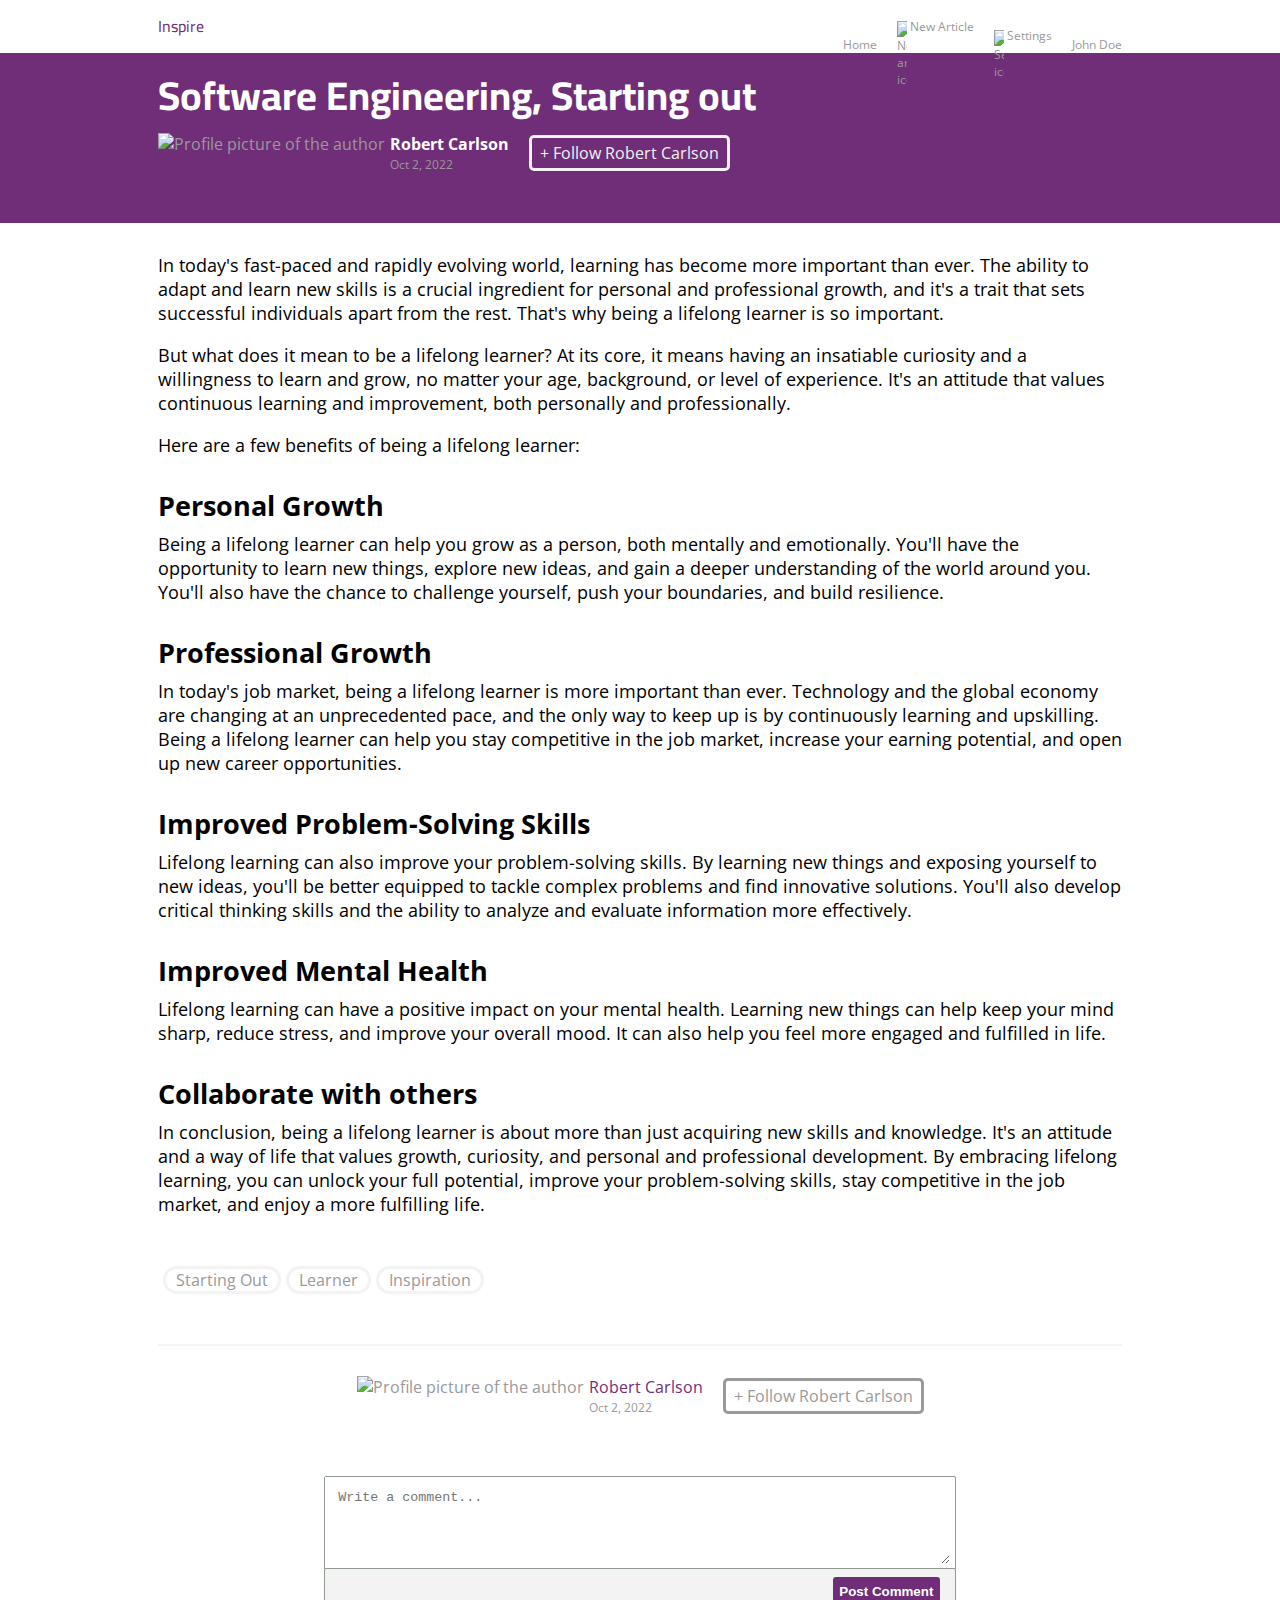
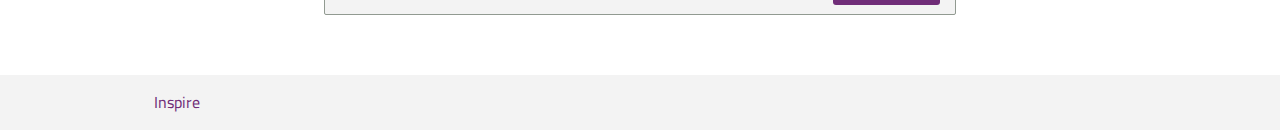
==== articles/life-long-learner.html @ 61011156 "Created life-long-learner.html" ====
<!DOCTYPE html>
<html lang="en">
  <head>
    <meta charset="UTF-8" />
    <meta name="viewport" content="width=device-width, initial-scale=1.0" />
    <meta http-equiv="X-UA-Compatible" content="ie=edge" />
    <title>Becoming a lifelong learner from step one!</title>
    <link rel="stylesheet" href="/index.css" />
    <link
      rel="stylesheet"
      href="https://fonts.googleapis.com/css?family=Open+Sans"
    />
    <link
      rel="stylesheet"
      href="https://fonts.googleapis.com/css2?family=Cairo:wght@900&display=swap"
    />
    <script src="/index.js"></script>
  </head>
  <body>
    <header>
      <nav>
        <ul>
          <li class="inspire-logo">
            <div class="nav-bar-logo-margin media-container">Inspire</div>
          </li>
        </ul>
        <ul class="nav-bar-links">
          <li>
            <a href="/index.html" class="media-container"> Home</a>
          </li>
          <li>
            <a href="/new-article.html"
              ><img
                src="https://iconmonstr.com/wp-content/g/gd/makefg.php?i=../releases/preview/2012/png/iconmonstr-edit-5.png&r=153&g=153&b=153"
                alt="New article icon"
                class="navbar-icon media-container"
              />New Article</a
            >
          </li>
          <li>
            <a href="/settings.html">
              <img
                src="https://iconmonstr.com/wp-content/g/gd/makefg.php?i=../releases/preview/2012/png/iconmonstr-gear-1.png&r=153&g=153&b=153"
                alt="Settings icon"
                class="navbar-icon media-container"
              />Settings</a
            >
          </li>
          <li><a href="">John Doe</a></li>
        </ul>
      </nav>
    </header>
    <main>
      <div class="article-banner media-container">
        <h1 class="article-banner-name" style="margin-bottom: 0px;">
          Software Engineering, Starting out
        </h1>
        <div class="banner-lower-table">
          <div class="author-date author-date-grid BUser">
            <img
              src="https://i.ibb.co/jWC8z4n/iconmonstr-user-circle-thin-240.png"
              alt="Profile picture of the author"
              class="author-picture"
              style="padding-right: 5px;"
            />
            <div
              class="author-date-grid-author article-author-name"
              style="padding-top: 0px; padding-bottom: 0px;"
            >
              Robert Carlson
            </div>
            <div
              class="author-date-grid-date article-author-date"
              style="padding-top: 0px; padding-bottom: 0px;"
            >
              Oct 2, 2022
            </div>
          </div>
          <div class="follow">
            + Follow Robert Carlson
          </div>
        </div>
        <br />
      </div>
      <div class="main-article">
        <article>
          <p>
            In today's fast-paced and rapidly evolving world, learning has
            become more important than ever. The ability to adapt and learn new
            skills is a crucial ingredient for personal and professional growth,
            and it's a trait that sets successful individuals apart from the
            rest. That's why being a lifelong learner is so important.
          </p>
          <p>
            But what does it mean to be a lifelong learner? At its core, it
            means having an insatiable curiosity and a willingness to learn and
            grow, no matter your age, background, or level of experience. It's
            an attitude that values continuous learning and improvement, both
            personally and professionally.
          </p>
          <p>
            Here are a few benefits of being a lifelong learner:
          </p>
          <h2>Personal Growth</h2>
          <p>
            Being a lifelong learner can help you grow as a person, both
            mentally and emotionally. You'll have the opportunity to learn new
            things, explore new ideas, and gain a deeper understanding of the
            world around you. You'll also have the chance to challenge yourself,
            push your boundaries, and build resilience.
          </p>
          <h2>Professional Growth</h2>
          <p>
            In today's job market, being a lifelong learner is more important
            than ever. Technology and the global economy are changing at an
            unprecedented pace, and the only way to keep up is by continuously
            learning and upskilling. Being a lifelong learner can help you stay
            competitive in the job market, increase your earning potential, and
            open up new career opportunities.
          </p>
          <h2>Improved Problem-Solving Skills</h2>
          <p>
            Lifelong learning can also improve your problem-solving skills. By
            learning new things and exposing yourself to new ideas, you'll be
            better equipped to tackle complex problems and find innovative
            solutions. You'll also develop critical thinking skills and the
            ability to analyze and evaluate information more effectively.
          </p>
          <h2>Improved Mental Health</h2>
          <p>
            Lifelong learning can have a positive impact on your mental health.
            Learning new things can help keep your mind sharp, reduce stress,
            and improve your overall mood. It can also help you feel more
            engaged and fulfilled in life.
          </p>
          <h2>Collaborate with others</h2>
          <p>
            In conclusion, being a lifelong learner is about more than just
            acquiring new skills and knowledge. It's an attitude and a way of
            life that values growth, curiosity, and personal and professional
            development. By embracing lifelong learning, you can unlock your
            full potential, improve your problem-solving skills, stay
            competitive in the job market, and enjoy a more fulfilling life.
            <br />
          </p>
        </article>
      </div>
      <ul class="article-tags-flex article-full-tags">
        <li class="article-tags">Starting Out</li>
        <li class="article-tags">Learner</li>
        <li class="article-tags">Inspiration</li>
      </ul>
      <hr />
      <div class="after-article-date-follow">
        <div class="banner-lower-table after-article-table">
          <div class="author-date author-date-grid BUser">
            <img
              src="https://i.ibb.co/jWC8z4n/iconmonstr-user-circle-thin-240.png"
              alt="Profile picture of the author"
              class="author-picture"
              style="padding-right: 5px;"
            />
            <div
              class="author-date-grid-author"
              style="padding-top: 0px; padding-bottom: 0px;"
            >
              Robert Carlson
            </div>
            <div
              class="author-date-grid-date article-author-date"
              style="padding-top: 0px; padding-bottom: 0px;"
            >
              Oct 2, 2022
            </div>
          </div>
          <div class="follow" id="grid-color-fix-follow">
            <div class="text-color-correction">
              + Follow Robert Carlson
            </div>
          </div>
        </div>
      </div>
      <form id="inputform">
        <div class="article-comment-form-grid">
          <div class="article-comment-form">
            <label for="comment"></label>
            <textarea
              id="comment"
              name="comment"
              rows="4"
              placeholder="Write a comment..."
            ></textarea>
          </div>
          <div class="article-comment-form-post">
            <input
              type="submit"
              id="comment-post-button"
              value="Post Comment"
            />
          </div>
        </div>
      </form>
    </main>
    <footer>
      <ul class="inspire-logo-footer-flex">
        <li class="inspire-logo-footer">
          <div class="article-footer-margin">Inspire</div>
        </li>
      </ul>
    </footer>
  </body>
</html>
---- index.css ----
body {
  font-family: "Open Sans";
}
.media-container {
  max-width: 576px;
  margin: 0 auto;
}
@media (min-width: 768px) {
  .media-container {
    max-width: 720px;
  }
}
@media (min-width: 992px) {
  .media-container {
    max-width: 940px;
  }
}
@media (min-width: 1200px) {
  .media-container {
    max-width: 1140px;
  }
}
header {
  margin: -10px -10px 0px -10px;
}
#active-link {
  color: #373a3c;
  font-weight: bold;
}
nav ul {
  list-style: none; /*Bullet points*/
  padding: 0;
  margin: 0;
  display: flex;
  flex-flow: row wrap;
  align-items: center;
  height: 55px;
  max-height: 55px;
}
nav a {
  text-decoration: none;
  text-align: center;
  display: block;
  padding: 20px 10px 20px 10px;
  width: max-content;
  color: #999999;
  max-height: 55px;
}
nav [href] {
  height: 15px;
}
nav li {
  flex: 1 1 0;
}
nav {
  display: flex;
  justify-content: space-between;
  font-size: 12px;
}
.nav-bar-links {
  margin-right: 150px;
}
.default-nav-bar-spacing {
  margin-left: 41px;
  margin-right: 31px;
}
.navbar-icon {
  width: 10px;
  padding-top: 3px;
  padding-right: 3px;
  float: left;
}
.banner {
  background-color: #702d78;
  color: white;
  text-align: center;
  height: 170px;
  max-height: 170px;
  display: flex;
  flex-direction: column;
  margin-left: -10px;
  margin-right: -10px;
  margin: 0px -10px 30px -10px;
}
.banner-name {
  font-family: "Cairo";
  font-size: 50px;
  margin-top: 20px;
  margin-bottom: -30px;
}
.banner-slogin {
  font-size: 20px;
  margin-top: 20px;
}
.inspire-logo {
  font-family: "Cairo";
  color: #702d78;
  font-size: 16px;
}
.global-feed {
  grid-area: GFeed;
  color: #702d78;
  border-bottom: solid;
  border-width: 2px;
  border-color: #f3f3f3;
  display: flex;
}
.global-feed-selected {
  /*justify-self: start;*/
  flex-wrap: wrap;
  border-bottom: solid;
  border-width: 2px;
  border-color: #702d78;
  margin: -10px;
  margin-bottom: -12px;
}
.popular-tags {
  grid-area: PTags;
  min-width: 300px;
  max-width: 300px;
  margin-left: 30px;
}
.ptag-bg {
  background-color: #f3f3f3;
  color: #373a3c;
  font-weight: bold;
  margin-right: -15px;
}
.popular-tags-flex {
  display: flex;
  flex-flow: row wrap;
  list-style: none;
  padding: 0;
  margin: 0;
  margin-right: -15px;
  padding-bottom: 15px;
  padding-left: 10px;
}
.popular-tags-flex-tags {
  font-weight: normal;
  height: auto;
  padding: 1px 10px 1px 10px;
  margin: 0px;
  background-color: #919a91;
  border-style: solid;
  border-radius: 20px;
  border-color: #f3f3f3;
  color: white;
}
.author-date {
  grid-area: AuthDate;
  color: #999999;
  margin-left: -10px;
}
.author-date-grid {
  display: grid;
  grid-template-areas:
    "GridPic GridAuth"
    "GridPic GridDate";
  justify-items: start;
  justify-content: start;
}
.author-date-grid-author {
  color: #702d78;
  grid-area: GridAuth;
}
.author-date-grid-date {
  color: #999999;
  grid-area: GridDate;
  font-size: 12px;
}
.author-picture {
  height: 40px;
  width: auto;
  float: left;
  grid-area: GridPic;
  align-self: center;
}
.likes {
  grid-area: Likes;
  text-align: end;
  align-self: center;
  justify-self: end;
  color: #702d78;
  border-style: solid;
  border-width: 2px;
  border-radius: 5px;
  border-color: #702d78;
  max-width: 60px;
}
.likes-heart {
  margin-bottom: -2px;
  width: 16px;
}
.article-title {
  grid-area: ArtTitle;
  font-size: 20px;
  font-weight: bold;
  color: #373a3c;
  margin-bottom: -20px;
  margin-left: -10px;
}
.article-body {
  grid-area: ArtBody;
  color: #999999;
  margin-left: -10px;
}
.read-more {
  grid-area: ReadMore;
  color: #999999;
  display: flex;
  justify-content: left;
  align-items: center;
  margin-bottom: -20px;
  margin-left: -10px;
}
.article-title [href] {
  text-decoration: none;
  color: #373a3c;
}
.article-tags-flex {
  grid-area: ArtTags;
  list-style: none;
  padding: 0;
  margin: 0;
  display: flex;
  flex-flow: row nowrap;
  justify-content: flex-end;
  margin-bottom: -20px;
}
.article-tags {
  text-align: right;
  color: #999999;
  margin: 20px 0px 20px 5px;
  padding-left: 10px;
  padding-right: 10px;
  width: max-content;
  border-style: solid;
  border-radius: 20px;
  border-color: #f3f3f3;
}
.main-grid-container {
  display: grid;
  grid-template-areas:
    "GFeed GFeed GFeed GFeed PTags PTags"
    "AuthDate AuthDate Likes Likes PTags PTags"
    "ArtTitle ArtTitle ArtTitle ArtTitle PTags PTags"
    "ArtBody ArtBody ArtBody ArtBody PTags PTags"
    "ReadMore ReadMore ArtTags ArtTags PTags PTags";
  gap: 3px;
  padding: 3px;
  margin-right: 30px;
  margin-left: 30px;
}
.main-grid-container div {
  padding: 10px;
}
.inspire-logo-footer-flex {
  list-style: none; /*Bullet points*/
  padding: 0;
  margin: 0px -10px -10px -10px;
  display: flex;
  flex-flow: row wrap;
  align-items: center;
  height: 55px;
  max-height: 55px;
  background-color: #f3f3f3;
}
.inspire-logo-footer {
  font-family: "Cairo";
  color: #702d78;
  font-size: 16px;
  margin-left: 41px;
}
.read-more [href]:hover {
  color: #702d78;
}
.read-more [href] {
  text-decoration: none;
  color: #999999;
}
.nav-bar-logo-margin {
  margin-left: 160px;
}
.article-banner {
  background-color: #702d78;
  color: white;
  display: flex;
  flex-direction: column;
  margin-left: -10px;
  margin-right: -10px;
  padding-left: 160px;
  padding-right: 160px;
  height: 170px;
  max-height: 170px;
}
.article-banner-name {
  display: grid;
  font-family: "Cairo";
  font-size: 40px;
  margin-top: 5px;
  justify-content: start;
}
.article-author-name {
  color: white;
  font-size: 16px;
  font-weight: bold;
}
.article-author-date {
  font-size: 12px;
}
.follow {
  grid-area: FollowUser;
  justify-self: center;
  align-self: center;
  color: #f3f3f3;
  border-style: solid;
  border-color: #f3f3f3;
  border-radius: 5px;
  padding: 0.25em 0.5em 0.25em 0.5em;
}
.BUser {
  grid-area: BUser;
  margin-left: 0px;
}
.banner-lower-table {
  display: grid;
  justify-content: start;
  grid-template-areas: "BUser FollowUser";
  gap: 20px;
}
.main-article {
  font-size: 18px;
  margin: 30px 150px 30px 150px;
}
h2 {
  margin-bottom: -10px;
  margin-top: 30px;
}
.article-full-tags {
  justify-content: flex-start;
  margin-left: -5px;
  font-size: 16px;
  margin: 30px 150px 30px 150px;
}
hr {
  height: 2px;
  background-color: #f3f3f3;
  border: none;
  margin: 0px 150px 0px 150px;
}
.after-article-date-follow {
  margin-top: 30px;
  margin-bottom: 30px;
}
.after-article-table {
  justify-content: center;
}
.grid-auth {
  color: #702d78;
  grid-area: GridAuth;
  font-size: 16px;
  font-weight: bold;
}
.text-color-correction {
  color: #999999;
}
#grid-color-fix-follow {
  border-color: #999999;
}
.article-comment-form-grid {
  display: grid;
  margin: 60px auto 60px auto;
  width: 50%;
  gap: 0px;
}
.article-comment-form {
  color: #999999;
  border: 1px solid #919a91;
  border-radius: 2px;
}
#comment {
  padding: 1em;
  width: 95%;
  border: none;
  outline: none;
}
.article-comment-form-post {
  justify-content: end;
  display: grid;
  height: 45px;
  align-items: center;
  background-color: #f3f3f3;
  padding-right: 15px;
  border: 1px solid #919a91;
  border-radius: 2px;
  margin-top: -2px;
}
#post-button,
#comment-post-button,
#article-post-button {
  padding: 0.5em;
  background-color: #702d78;
  color: white;
  border: none;
  border-radius: 3px;
  font-weight: bold;
}
#settings-post-button {
  padding: 0.75em;
  background-color: #702d78;
  color: white;
  border: none;
  border-radius: 3px;
  font-weight: bold;
}
#article-post-button {
  padding: 1em 1.5em 1em 1.5em;
  background-color: #702d78;
  color: white;
  border: none;
  border-radius: 3px;
  font-weight: bold;
}
#post-button:hover,
#comment-post-button:hover,
#article-post-button:hover,
#settings-post-button:hover {
  background-color: #5a0066;
}

.article-footer-margin {
  margin-left: 115px;
}

h3 {
  font-size: 30px;
}
.new-article-heading {
  text-align: center;
}
.new-article-grid-structure-centering {
  display: grid;
  margin: auto;
  width: 70%;
}
.new-settings-grid-structure-centering {
  display: grid;
  margin: auto;
  width: 30%;
}
.new-grid-structure {
  width: 100%;
  display: grid;
  margin: auto;
}
.centering {
  display: grid;
}
.indiv-styles {
  display: grid;
  padding: 0.5em;
  margin-bottom: 20px;
  border: solid;
  border-color: #919a91;
  border-width: 1px;
  border-radius: 3px;
}
.settings {
  margin-bottom: 10px;
}
.settings-hr {
  width: 100%;
  margin: 0px 0px 10px 0px;
}
#logout-button {
  background-color: white;
  border-color: red;
  color: red;
}
#article-title {
  font-size: 18px;
  padding-left: 1em;
}
#new-publish-div {
  justify-content: flex-end;
}
#new-publish-div #post-button {
  padding: 1em;
}
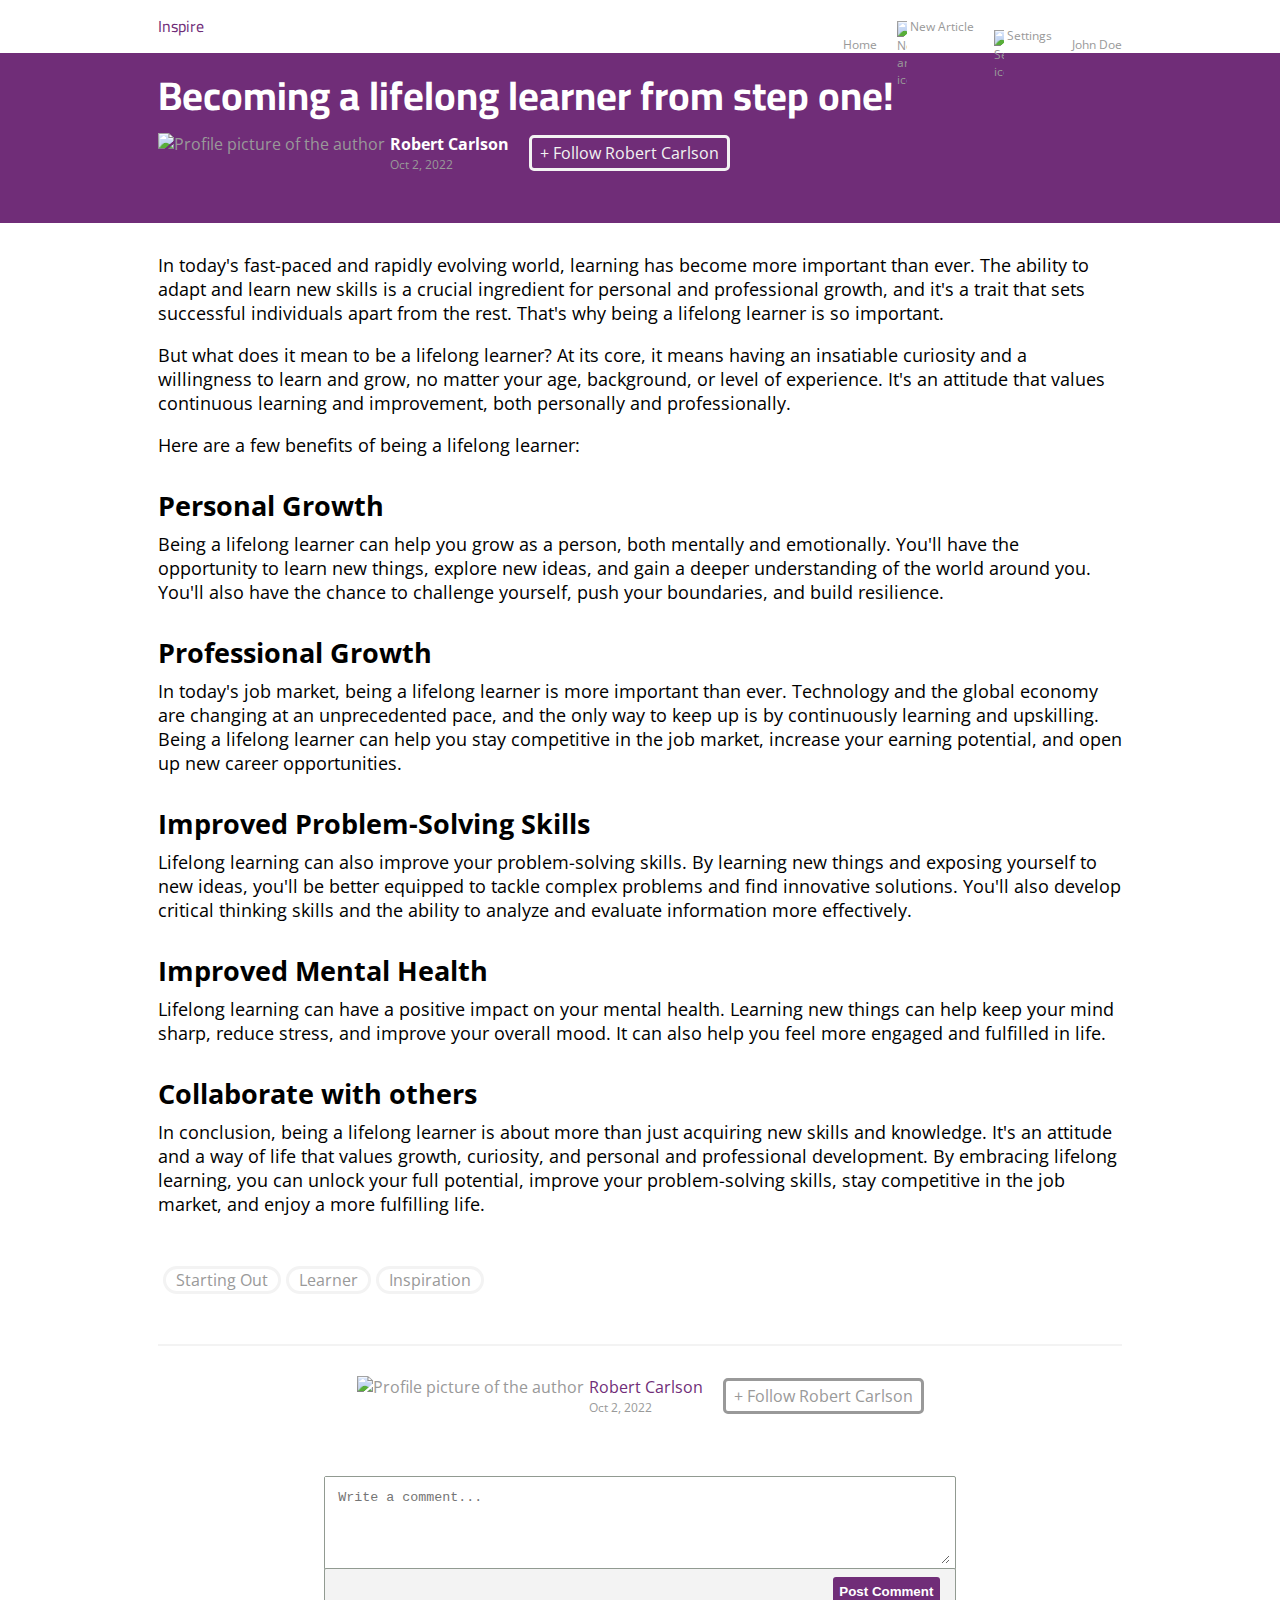
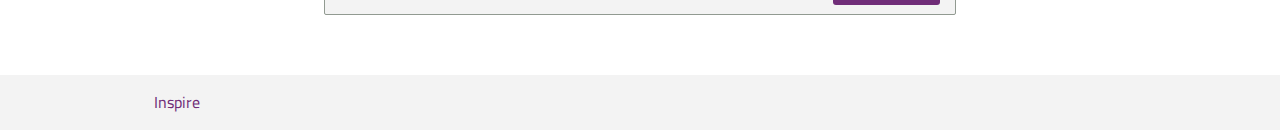
==== commit 035b8040: "Update life-long-learner.html" ====
--- a/articles/life-long-learner.html
+++ b/articles/life-long-learner.html
@@ -5,7 +5,7 @@
     <meta name="viewport" content="width=device-width, initial-scale=1.0" />
     <meta http-equiv="X-UA-Compatible" content="ie=edge" />
     <title>Becoming a lifelong learner from step one!</title>
-    <link rel="stylesheet" href="/index.css" />
+    <link rel="stylesheet" href="../index.css" />
     <link
       rel="stylesheet"
       href="https://fonts.googleapis.com/css?family=Open+Sans"
@@ -14,35 +14,35 @@
       rel="stylesheet"
       href="https://fonts.googleapis.com/css2?family=Cairo:wght@900&display=swap"
     />
-    <script src="/index.js"></script>
+    <script src="../index.js"></script>
   </head>
   <body>
     <header>
       <nav>
         <ul>
           <li class="inspire-logo">
-            <div class="nav-bar-logo-margin media-container">Inspire</div>
+            <div class="nav-bar-logo-margin">Inspire</div>
           </li>
         </ul>
         <ul class="nav-bar-links">
           <li>
-            <a href="/index.html" class="media-container"> Home</a>
+            <a href="../index.html"> Home</a>
           </li>
           <li>
-            <a href="/new-article.html"
+            <a href="../new-article.html"
               ><img
                 src="https://iconmonstr.com/wp-content/g/gd/makefg.php?i=../releases/preview/2012/png/iconmonstr-edit-5.png&r=153&g=153&b=153"
                 alt="New article icon"
-                class="navbar-icon media-container"
+                class="navbar-icon"
               />New Article</a
             >
           </li>
           <li>
-            <a href="/settings.html">
+            <a href="../settings.html">
               <img
                 src="https://iconmonstr.com/wp-content/g/gd/makefg.php?i=../releases/preview/2012/png/iconmonstr-gear-1.png&r=153&g=153&b=153"
                 alt="Settings icon"
-                class="navbar-icon media-container"
+                class="navbar-icon"
               />Settings</a
             >
           </li>
@@ -51,9 +51,9 @@
       </nav>
     </header>
     <main>
-      <div class="article-banner media-container">
+      <div class="article-banner">
         <h1 class="article-banner-name" style="margin-bottom: 0px;">
-          Software Engineering, Starting out
+          Becoming a lifelong learner from step one!
         </h1>
         <div class="banner-lower-table">
           <div class="author-date author-date-grid BUser">
